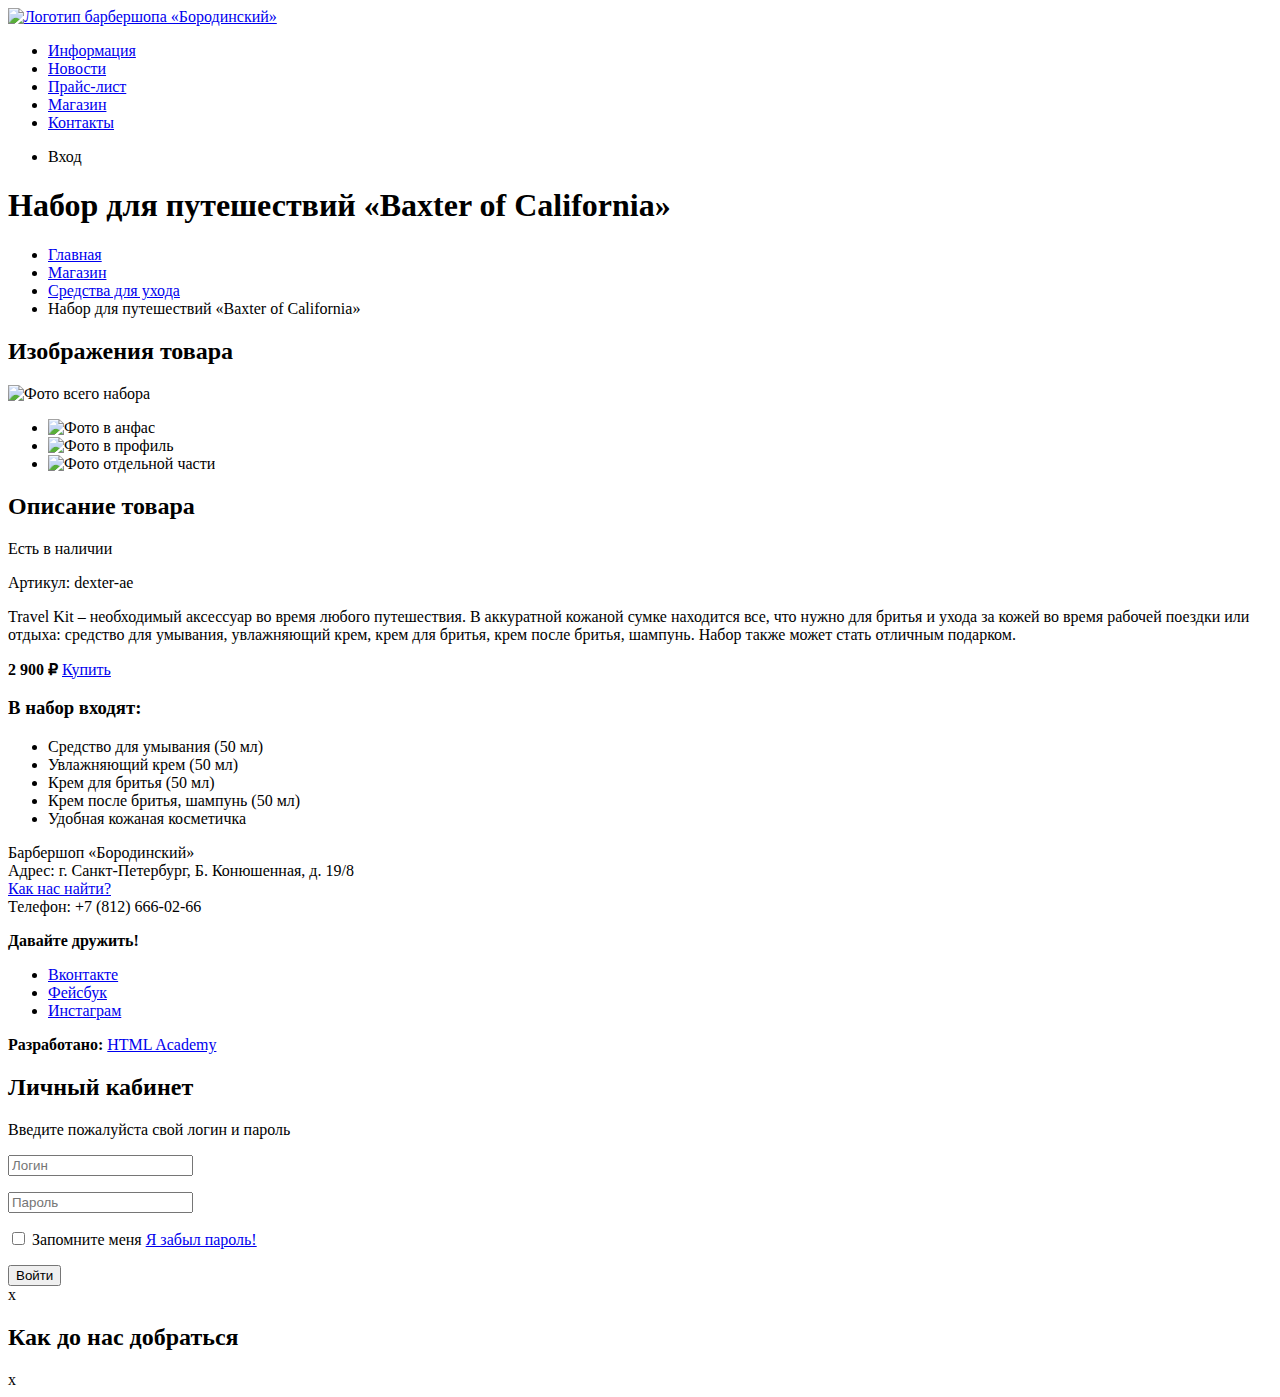
==== catalog-item.html @ a7bb0547 "Страница товара" ====
<!DOCTYPE html>
<html lang="ru">
  <head>
    <meta charset="utf-8">
    <title>HTML Academy: Барбершоп</title>
  </head>
  <body>
    <header class="main-header">
      <nav class="main-navigation">
        <a class="main-header-logo" href="index.html">
          <img src="http://placehold.it/111x24" width="111" height="24" alt="Логотип барбершопа «Бородинский»">
        </a>
        <ul class="site-navigation">
          <li><a href="info.html">Информация</a></li>
          <li><a href="news.html">Новости</a></li>
          <li><a href="price.html">Прайс-лист</a></li>
          <li class="site-navigation-current"><a href="catalog.html">Магазин</a></li>
          <li><a href="contacts.html">Контакты</a></li>
        </ul>
        <ul class="user-navigation">
          <li class="login-link">Вход</li>
        </ul>
      </nav>
    </header>
    
    <main class="container">
      <h1 class="page-title">Набор для путешествий «Baxter of California»</h1>
      <ul class="breadcrumbs">
        <li><a href="index.html">Главная</a></li>
        <li><a href="#">Магазин</a></li>
        <li><a href="#">Средства для ухода</a></li>
        <li class="breadcrumbs-current">Набор для путешествий «Baxter of California»</li>
      </ul>
      
      <section class="product-photos">
        <h2 class="visually-hidden">Изображения товара</h2>
        <p class="product-photo-full">
          <img src="http://placehold.it/460x498" width="460" height="498" alt="Фото всего набора">
        </p>
        <ul class="product-photo-preview">
          <li><img src="http://placehold.it/140x149" width="140" height="149" alt="Фото в анфас"></li>
          <li><img src="http://placehold.it/140x149" width="140" height="149" alt="Фото в профиль"></li>
          <li><img src="http://placehold.it/140x149" width="140" height="149" alt="Фото отдельной части"></li>
        </ul>
      </section>
      
      <section class="product-info">
        <h2 class="visually-hidden">Описание товара</h2>
        <p class="product-availability">Есть в наличии</p>
        <p class="product-article">Артикул: dexter-ae</p>
        <p class="product-text">Travel Kit – необходимый аксессуар во время любого путешествия. В аккуратной кожаной сумке находится все, что нужно для бритья и ухода за кожей во время рабочей поездки или отдыха: средство для умывания, увлажняющий крем, крем для бритья, крем после бритья, шампунь. Набор также может стать отличным подарком.</p>
        <p class="product-price">
          <b>2 900 ₽</b>
          <a class="button" href="#">Купить</a>
        </p>
        <h3>В набор входят:</h3>
        <ul>
          <li>Средство для умывания (50 мл)</li>
          <li>Увлажняющий крем (50 мл)</li>
          <li>Крем для бритья (50 мл)</li>
          <li>Крем после бритья, шампунь (50 мл)</li>
          <li>Удобная кожаная косметичка</li>
        </ul>
      </section>
    </main>
    
    <footer class="main-footer">
      <p class="footer-contacts">
        Барбершоп «Бородинский»<br>
        Адрес: г. Санкт-Петербург, Б. Конюшенная, д. 19/8<br>
        <a href="map.html">Как нас найти?</a><br>
        Телефон: +7 (812) 666-02-66
      </p>
      <div class="footer-social">
        <b>Давайте дружить!</b>
        <ul>
          <li><a class="social-button" href="#">Вконтакте</a></li>
          <li><a class="social-button" href="#">Фейсбук</a></li>
          <li><a class="social-button" href="#">Инстаграм</a></li>
        </ul>
      </div>
      <p class="footer-copyright">
        <b>Разработано:</b> 
        <a class="button" href="https://htmlacademy.ru">HTML Academy</a>
      </p>
    </footer>  
    
    <section class="modal modal-login">
      <h2>Личный кабинет</h2>
      <p>Введите пожалуйста свой логин и пароль</p>
      <form class="login-form" action="https://echo.htmlacademy.ru" method="post">
        <p>
          <input class="login-icon-user" type="text" name="login" placeholder="Логин">
        </p>
        <p>
          <input class="login-icon-password" type="password" name="password" placeholder="Пароль">
        </p>
        <p class="login-password-info">
          <input type="checkbox" name="remember" class="visually-hidden">
          Запомните меня
          <a class="restore" href="#">Я забыл пароль!</a>
        </p>
        <button class="button" type="submit">Войти</button>
      </form>
      <span class="modal-close">x</span>
    </section>
    
    <section class="modal modal-map">
      <h2 class="visually-hidden">Как до нас добраться</h2>
      <span class="modal-close">x</span>
    </section>
  </body>
</html>
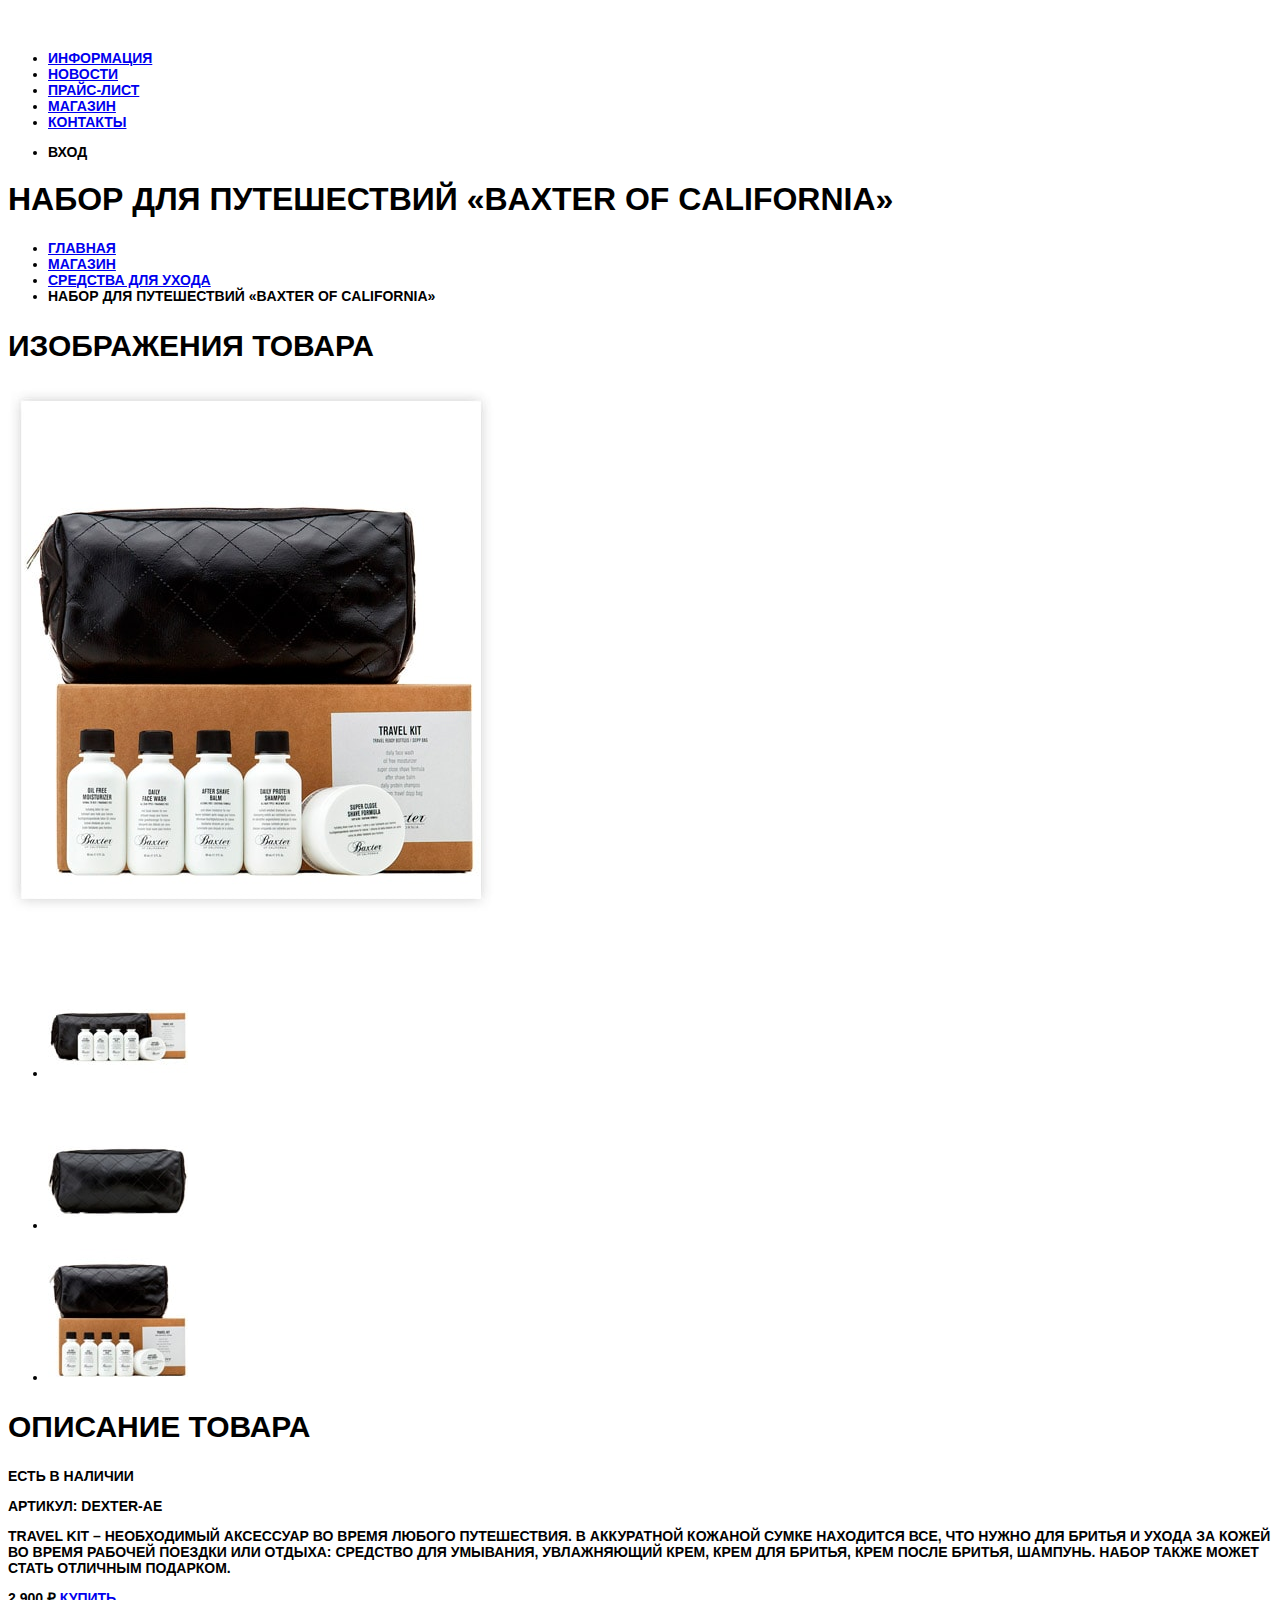
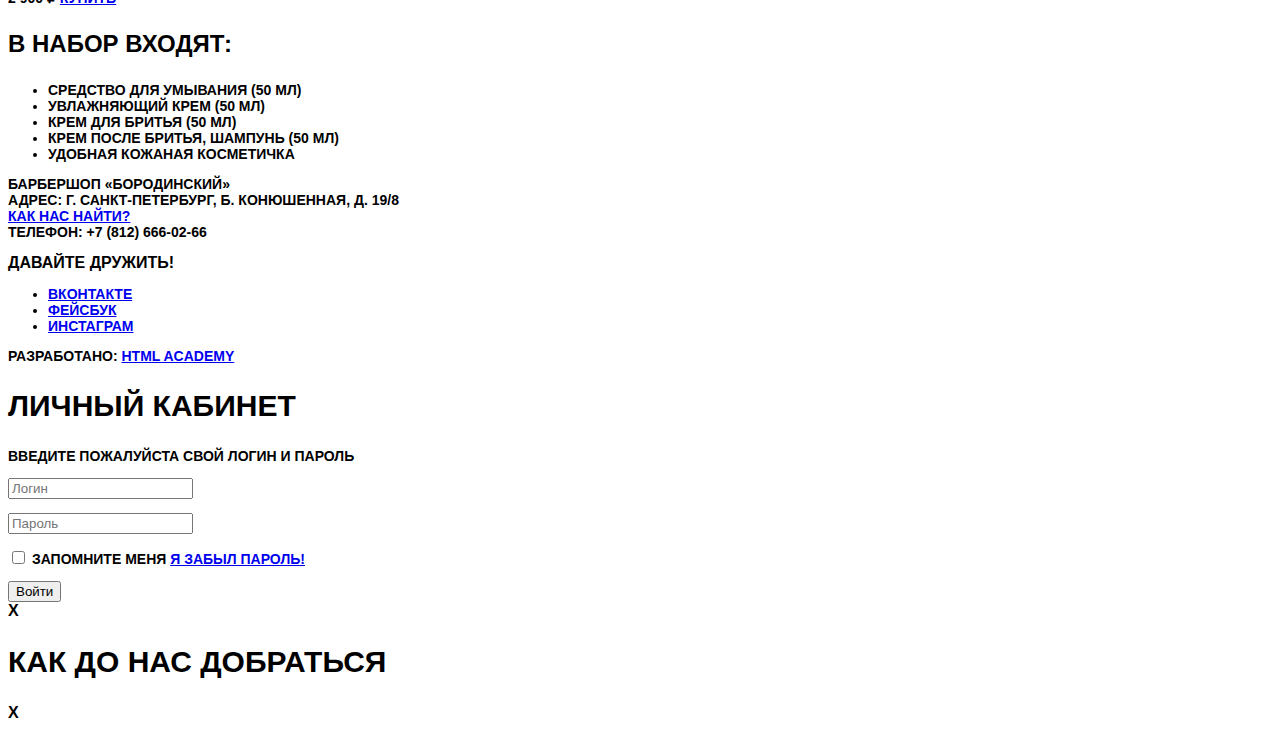
==== commit 15ad9a99: "Barbershop img+style" ====
--- a/catalog-item.html
+++ b/catalog-item.html
@@ -3,12 +3,13 @@
   <head>
     <meta charset="utf-8">
     <title>HTML Academy: Барбершоп</title>
+    <link rel="stylesheet" href="css/style.css">
   </head>
   <body>
     <header class="main-header">
       <nav class="main-navigation">
         <a class="main-header-logo" href="index.html">
-          <img src="http://placehold.it/111x24" width="111" height="24" alt="Логотип барбершопа «Бородинский»">
+          <img src="img/logo.svg" width="111" height="24" alt="Логотип барбершопа «Бородинский»">
         </a>
         <ul class="site-navigation">
           <li><a href="info.html">Информация</a></li>
@@ -35,12 +36,12 @@
       <section class="product-photos">
         <h2 class="visually-hidden">Изображения товара</h2>
         <p class="product-photo-full">
-          <img src="http://placehold.it/460x498" width="460" height="498" alt="Фото всего набора">
+          <img src="img/travel-big.jpg" width="486" height="524" alt="Фото всего набора">
         </p>
         <ul class="product-photo-preview">
-          <li><img src="http://placehold.it/140x149" width="140" height="149" alt="Фото в анфас"></li>
-          <li><img src="http://placehold.it/140x149" width="140" height="149" alt="Фото в профиль"></li>
-          <li><img src="http://placehold.it/140x149" width="140" height="149" alt="Фото отдельной части"></li>
+          <li><img src="img/travel1.jpg" width="140" height="149" alt="Фото в анфас"></li>
+          <li><img src="img/travel2.jpg" width="140" height="149" alt="Фото в профиль"></li>
+          <li><img src="img/travel3.jpg" width="140" height="149" alt="Фото отдельной части"></li>
         </ul>
       </section>
       
--- a/css/style.css
+++ b/css/style.css
@@ -0,0 +1,19 @@
+body {
+  font-family: "PT Sans Narrow", "Tahoma", sans-serif;
+  text-transform: uppercase;
+  font-weight: bold;
+}
+
+h2 {
+  font-size: 30px;
+}
+
+h3 {
+  font-size: 24px;
+}
+
+p,
+ul,
+a {
+  font-size: 14px;
+}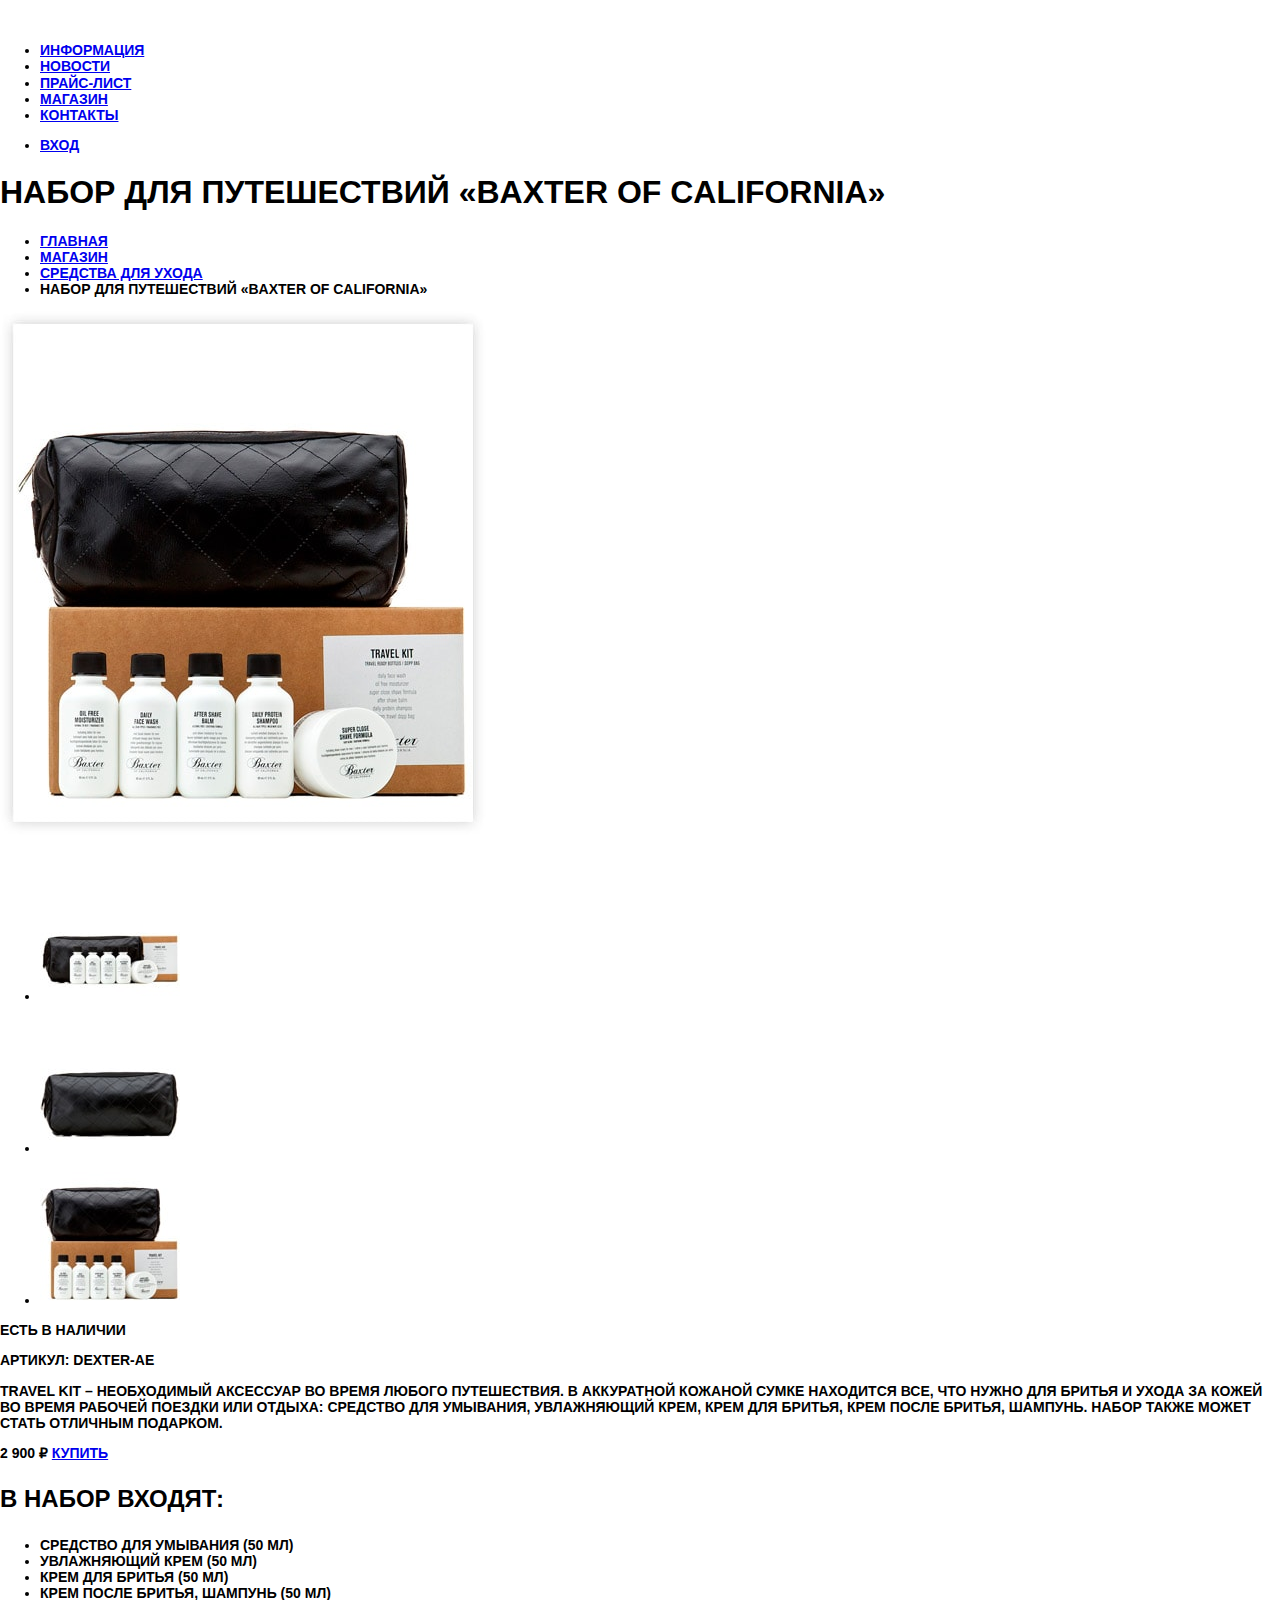
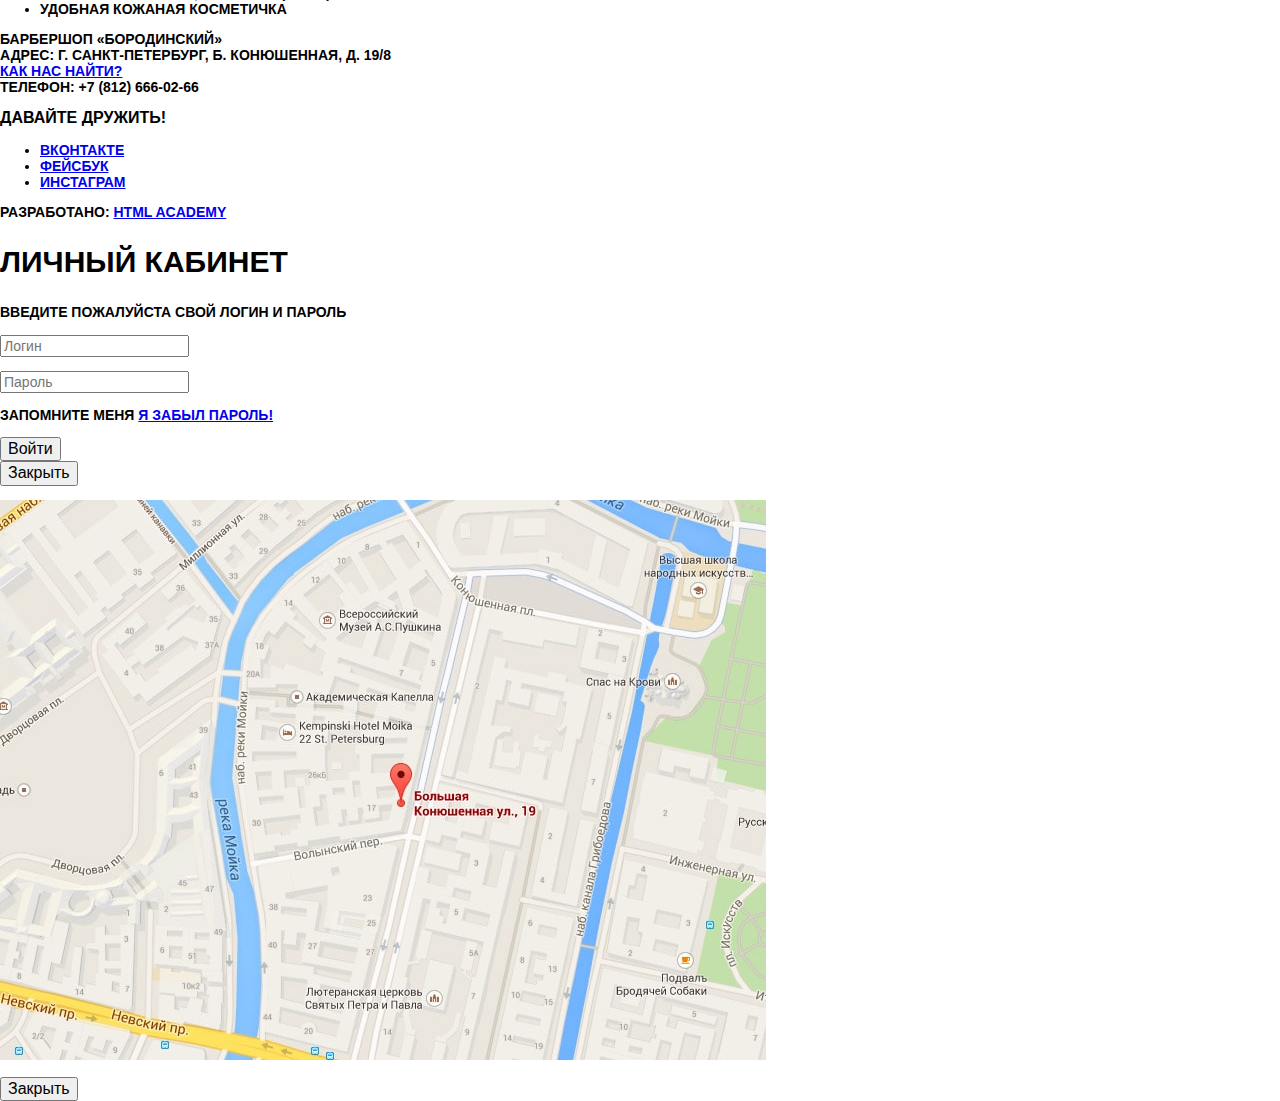
==== commit 592036b2: "a11y" ====
--- a/catalog-item.html
+++ b/catalog-item.html
@@ -3,6 +3,7 @@
   <head>
     <meta charset="utf-8">
     <title>HTML Academy: Барбершоп</title>
+    <link rel="stylesheet" href="css/normalize.css">
     <link rel="stylesheet" href="css/style.css">
   </head>
   <body>
@@ -19,7 +20,9 @@
           <li><a href="contacts.html">Контакты</a></li>
         </ul>
         <ul class="user-navigation">
-          <li class="login-link">Вход</li>
+          <li class="login-link">
+            <a class="login-link" href="login.html">Вход</a>
+          </li>
         </ul>
       </nav>
     </header>
@@ -91,24 +94,32 @@
       <p>Введите пожалуйста свой логин и пароль</p>
       <form class="login-form" action="https://echo.htmlacademy.ru" method="post">
         <p>
-          <input class="login-icon-user" type="text" name="login" placeholder="Логин">
+          <label class="visually-hidden" for="user-login">Логин</label>
+          <input class="login-icon-user" id="user-login" type="text" name="login" placeholder="Логин">
         </p>
         <p>
-          <input class="login-icon-password" type="password" name="password" placeholder="Пароль">
+          <label class="visually-hidden" for="user-password">Пароль</label>
+          <input class="login-icon-password" id="user-password" type="password" name="password" placeholder="Пароль">
         </p>
         <p class="login-password-info">
-          <input type="checkbox" name="remember" class="visually-hidden">
-          Запомните меня
+          <label class="login-checkbox">
+            <input type="checkbox" name="remember" class="visually-hidden">
+            <span class="checkbox-indicator"></span>
+            Запомните меня
+          </label>
           <a class="restore" href="#">Я забыл пароль!</a>
         </p>
         <button class="button" type="submit">Войти</button>
       </form>
-      <span class="modal-close">x</span>
+      <button class="modal-close" type="button">Закрыть</button>
     </section>
     
     <section class="modal modal-map">
       <h2 class="visually-hidden">Как до нас добраться</h2>
-      <span class="modal-close">x</span>
+      <p>
+        <img src="img/map.jpg" width="766" height="560" alt="Офис компании по адресу ул. Большая Конюшенная 19/8, Санкт-Петербург">
+      </p>
+      <button class="modal-close" type="button">Закрыть</button>
     </section>
   </body>
 </html>--- a/css/style.css
+++ b/css/style.css
@@ -2,6 +2,17 @@
   font-family: "PT Sans Narrow", "Tahoma", sans-serif;
   text-transform: uppercase;
   font-weight: bold;
+}
+
+.visually-hidden {
+  position: absolute;
+  width: 1px;
+  height: 1px;
+  margin: -1px;
+  border: 0;
+  padding: 0;
+  clip: rect(0 0 0 0);
+  overflow: hidden;
 }
 
 h2 {
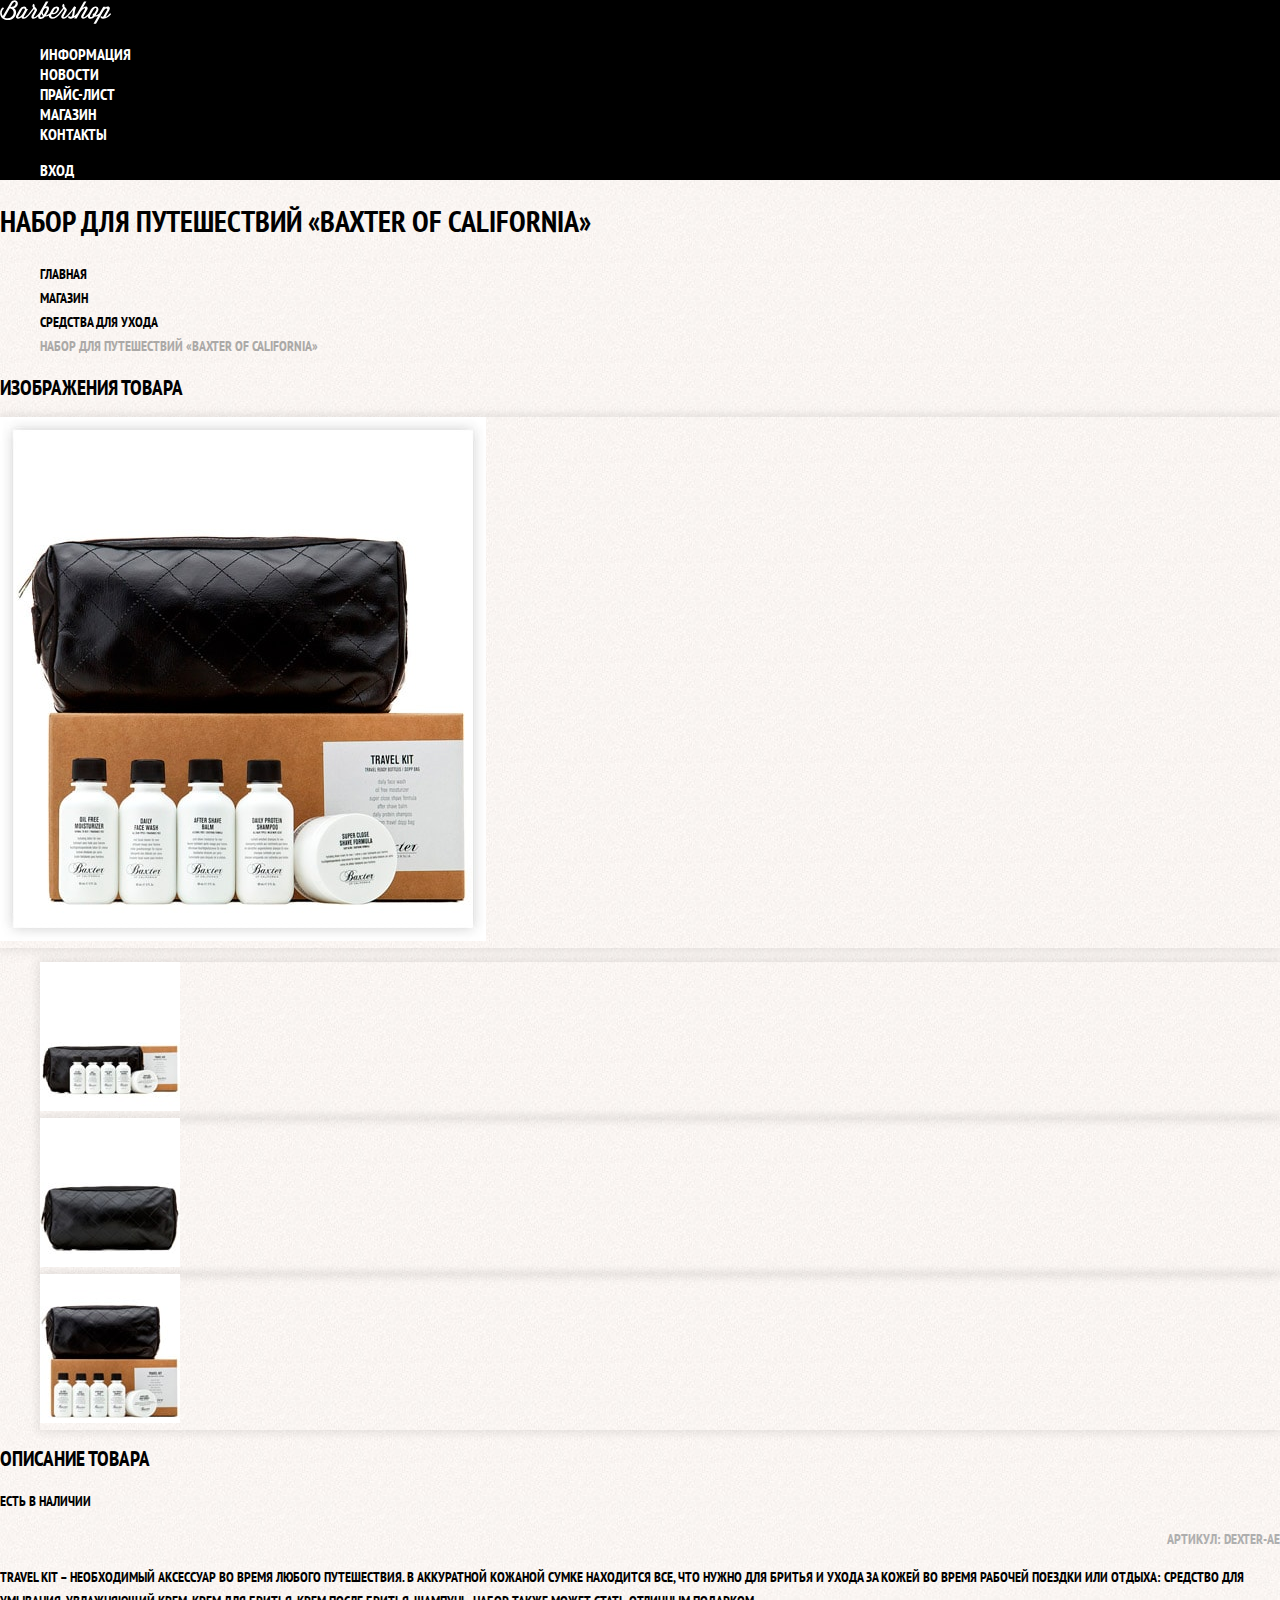
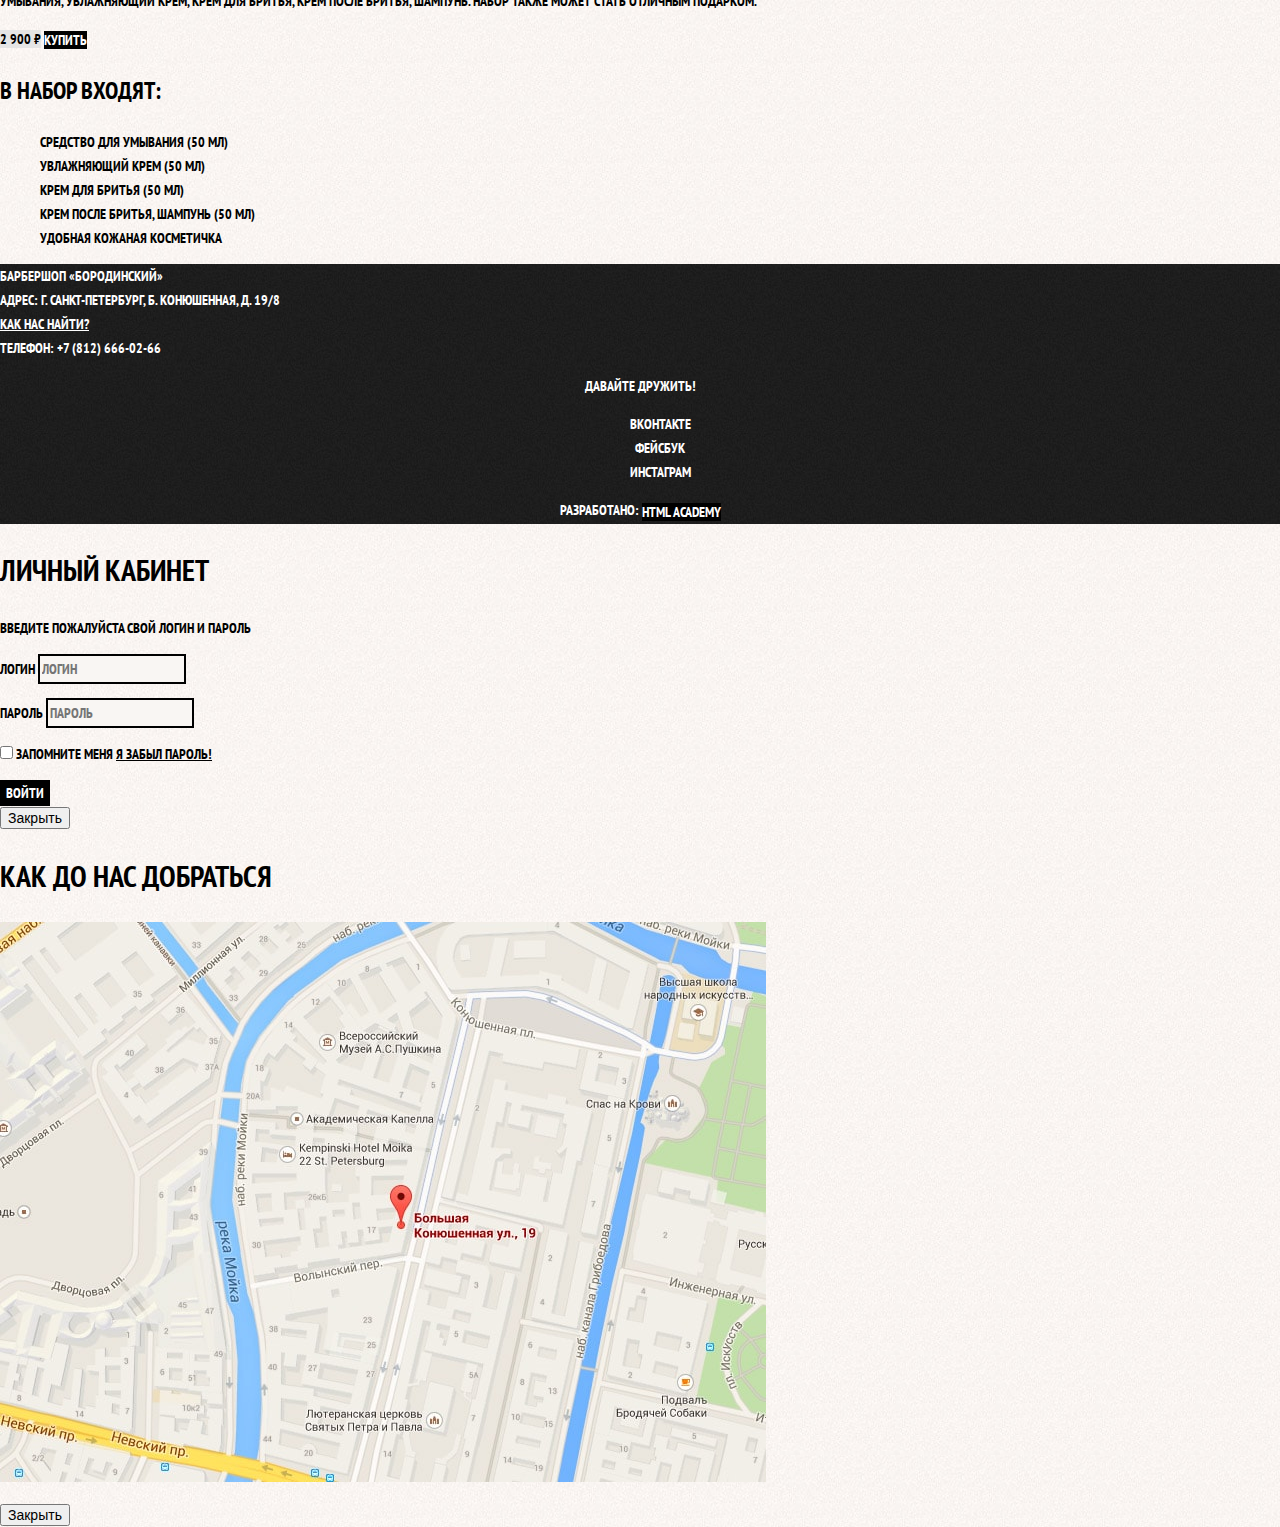
==== commit cd08d8e7: "Базовая стилизация Барбершоп" ====
--- a/catalog-item.html
+++ b/catalog-item.html
@@ -3,14 +3,15 @@
   <head>
     <meta charset="utf-8">
     <title>HTML Academy: Барбершоп</title>
+    <link href="https://fonts.googleapis.com/css?family=PT+Sans+Narrow:400,700&amp;subset=latin,cyrillic" rel="stylesheet">
     <link rel="stylesheet" href="css/normalize.css">
     <link rel="stylesheet" href="css/style.css">
   </head>
-  <body>
+  <body class="inner-page">
     <header class="main-header">
       <nav class="main-navigation">
         <a class="main-header-logo" href="index.html">
-          <img src="img/logo.svg" width="111" height="24" alt="Логотип барбершопа «Бородинский»">
+        <img src="img/logo.svg" width="111" height="24" alt="Логотип барбершопа «Бородинский»">
         </a>
         <ul class="site-navigation">
           <li><a href="info.html">Информация</a></li>
@@ -26,7 +27,6 @@
         </ul>
       </nav>
     </header>
-    
     <main class="container">
       <h1 class="page-title">Набор для путешествий «Baxter of California»</h1>
       <ul class="breadcrumbs">
@@ -35,7 +35,6 @@
         <li><a href="#">Средства для ухода</a></li>
         <li class="breadcrumbs-current">Набор для путешествий «Baxter of California»</li>
       </ul>
-      
       <section class="product-photos">
         <h2 class="visually-hidden">Изображения товара</h2>
         <p class="product-photo-full">
@@ -47,7 +46,6 @@
           <li><img src="img/travel3.jpg" width="140" height="149" alt="Фото отдельной части"></li>
         </ul>
       </section>
-      
       <section class="product-info">
         <h2 class="visually-hidden">Описание товара</h2>
         <p class="product-availability">Есть в наличии</p>
@@ -67,7 +65,6 @@
         </ul>
       </section>
     </main>
-    
     <footer class="main-footer">
       <p class="footer-contacts">
         Барбершоп «Бородинский»<br>
@@ -87,8 +84,7 @@
         <b>Разработано:</b> 
         <a class="button" href="https://htmlacademy.ru">HTML Academy</a>
       </p>
-    </footer>  
-    
+    </footer>
     <section class="modal modal-login">
       <h2>Личный кабинет</h2>
       <p>Введите пожалуйста свой логин и пароль</p>
@@ -103,9 +99,9 @@
         </p>
         <p class="login-password-info">
           <label class="login-checkbox">
-            <input type="checkbox" name="remember" class="visually-hidden">
-            <span class="checkbox-indicator"></span>
-            Запомните меня
+          <input type="checkbox" name="remember" class="visually-hidden">
+          <span class="checkbox-indicator"></span>
+          Запомните меня
           </label>
           <a class="restore" href="#">Я забыл пароль!</a>
         </p>
@@ -113,7 +109,6 @@
       </form>
       <button class="modal-close" type="button">Закрыть</button>
     </section>
-    
     <section class="modal modal-map">
       <h2 class="visually-hidden">Как до нас добраться</h2>
       <p>
--- a/css/style.css
+++ b/css/style.css
@@ -1,10 +1,27 @@
 body {
-  font-family: "PT Sans Narrow", "Tahoma", sans-serif;
+  margin: 0;
+  padding: 0;
+  font-family: "PT Sans Narrow", Arial, sans-serif;
+  font-size: 14px;
+  line-height: 24px;
+  font-weight: 700;
+  color: #ffffff;
   text-transform: uppercase;
-  font-weight: bold;
-}
-
-.visually-hidden {
+  background-color: #000000;
+  background-image: url("/img/index-background.jpg");
+  background-position: top center;
+  background-repeat: no-repeat;
+}
+
+.inner-page {
+  color: #000000;
+  background-color: #f9f6f3;
+  background-image: url("/img/back.jpg");
+  background-position: 0 0;
+  background-repeat: repeat;
+}
+
+/*.visually-hidden {
   position: absolute;
   width: 1px;
   height: 1px;
@@ -13,18 +30,323 @@
   padding: 0;
   clip: rect(0 0 0 0);
   overflow: hidden;
-}
-
-h2 {
+}*/
+
+a {
+  text-decoration: none;
+}
+
+.button {
+  font: inherit;
+  text-align: center;
+  color: #ffffff;
+  vertical-align: middle;
+  text-transform: uppercase;
+  background-color: #000000;
+  border: none;
+}
+
+.button:hover,
+.button:focus,
+.button:active {
+  background-color: #663d15;
+}
+
+.main-navigation {
+  font-size: 16px;
+  line-height: 20px;
+  color: #ffffff;
+  background-color: #000000;
+}
+
+.site-navigation,
+.user-navigation {
+  list-style: none;
+}
+
+.site-navigation a,
+.user-navigation a {
+  color: #ffffff;
+}
+
+.site-navigation a:hover,
+.site-navigation a:focus,
+.user-navigation a:hover,
+.user-navigation a:focus {
+  background-color: #242424;
+}
+
+.features-list {
+  list-style: none;
+}
+
+.feature-item {
+  text-align: center;
+}
+
+.feature-item h3 {
   font-size: 30px;
-}
-
-h3 {
+  line-height: 42px;
+}
+
+.index-columns {
+  color: #000000;
+  background-color: #f8f5f2;
+  background-image: url("/img/back.jpg");
+  background-position: 0 0;
+  background-repeat: repeat;
+}
+
+.index-columns h2 {
+  font-size: 30px;
+  line-height: 42px;
+}
+
+.news-list {
+  list-style: none;
+}
+
+.news-item time {
+  text-transform: none;
+}
+
+.gallery-content {
+  background-color: #cccccc;
+  border: 7px solid #ffffff;
+}
+
+.appointment-item input {
+  font: inherit;
+
+  background-color: transparent;
+  border: 2px solid #000000;
+}
+
+.appointment-item input:focus {
+  border-color: #663d15;
+}
+
+.page-title {
+  font-size: 30px;
+  line-height: 42px;
+}
+
+.breadcrumbs {
+  list-style: none;
+}
+
+.breadcrumbs a {
+  color: #000000;
+}
+
+.breadcrumbs a:hover,
+.breadcrumbs a:focus {
+  text-decoration: underline;
+}
+
+.breadcrumbs-current {
+  color: #aba9a7;
+}
+
+.filter fieldset {
+  border: none;
+}
+
+.filter legend {
   font-size: 24px;
-}
-
-p,
-ul,
-a {
+  line-height: 30px;
+}
+
+.filter ul {
+  list-style: none;
+  line-height: 18px;
+}
+
+.filter-input:hover + label,
+.filter-input:focus + label {
+  color: #663d15;
+}
+
+.filter-input:disabled + label {
+  color: #000000;
+  opacity: 0.5;
+}
+
+.catalog-list {
+  list-style: none;
+}
+
+.catalog-item {
+  background-color: #f8f8f8;
+  box-shadow: 0 0 10px rgba(0, 0, 0, 0.1);
+}
+
+.catalog-item:hover {
+  box-shadow: 0 0 10px rgba(0, 0, 0, 0.2);
+}
+
+.catalog-item a {
+  color: #000000;
+}
+
+.catalog-item h3 {
   font-size: 14px;
+  line-height: 18px;
+}
+
+.catalog-category {
+  text-transform: none;
+}
+
+.catalog-item-price b {
+  font-size: 14px;
+  line-height: 20px;
+  text-align: center;
+  background-color: #e5e5e5;
+}
+
+.catalog-item-price .button {
+  line-height: 20px;
+  color: #ffffff;
+}
+
+.pagination-list {
+  list-style: none;
+}
+
+.pagination-item a {
+  color: #ffffff;
+  background-color: #000000;
+}
+
+.pagination-item a:hover,
+.pagination-item a:focus,
+.pagination-item a:active {
+  background-color: #663d15;
+}
+
+.pagination-item-current a {
+  color: #000000;
+  background-color: #ffffff;
+}
+
+.pagination-item-current a:hover,
+.pagination-item-current a:focus,
+.pagination-item-current a:active {
+  color: #000000;
+  background-color: #ffffff;
+}
+
+.product-photo-preview {
+  list-style: none;
+}
+
+.product-photo-preview li {
+  box-shadow: 0 0 10px 2px rgba(0, 0, 0, 0.1);
+}
+
+.product-photo-full {
+  box-shadow: 0 0 10px 2px rgba(0, 0, 0, 0.1);
+}
+
+.product-article {
+  text-align: right;
+  color: #aeaeae;
+}
+
+.product-price b {
+  line-height: 20px;
+  text-align: center;
+  background-color: #e5e5e5;
+}
+
+.product-info h3 {
+  font-size: 24px;
+  line-height: 30px;
+}
+
+.product-info ul {
+  list-style: none;
+}
+
+.main-footer {
+  color: #ffffff;
+  background-color: #212121;
+  background-image: url("/img/back-dark.jpg");
+  background-position: 0 0;
+  background-repeat: repeat;
+}
+
+.footer-contacts a {
+  color: #ffffff;
+  text-decoration: underline;
+}
+
+.footer-contacts a:hover,
+.footer-contacts a:focus {
+  text-decoration: none;
+}
+
+.footer-social {
+  text-align: center;
+}
+
+.footer-social ul {
+  list-style: none;
+}
+
+.social-button {
+  color: #ffffff;
+}
+
+.footer-copyright {
+  text-align: center;
+}
+
+.footer-copyright .button:hover,
+.footer-copyright .button:focus {
+  color: #000000;
+
+  background-color: #ffffff;
+}
+
+.modal {
+  color: #000000;
+  background-color: #f8f3f0;
+  background-image: url("/img/back.jpg");
+  background-position: 0 0;
+  background-repeat: repeat;
+}
+
+.modal h2 {
+  font-size: 30px;
+  line-height: 42px;
+}
+
+.login-form input[type="text"],
+.login-form input[type="password"] {
+  font: inherit;
+  color: #000000;
+  text-transform: uppercase;
+  background-color: #f9f6f3;
+  border: 2px solid #000000;
+}
+
+.login-form input:focus {
+  border-color: #663d15;
+}
+
+.login-checkbox:hover,
+.login-checkbox:focus {
+  color: #663d15;
+}
+
+.restore {
+  color: #000000;
+  text-decoration: underline;
+}
+
+.restore:hover,
+.restore:focus {
+  text-decoration: none;
 }